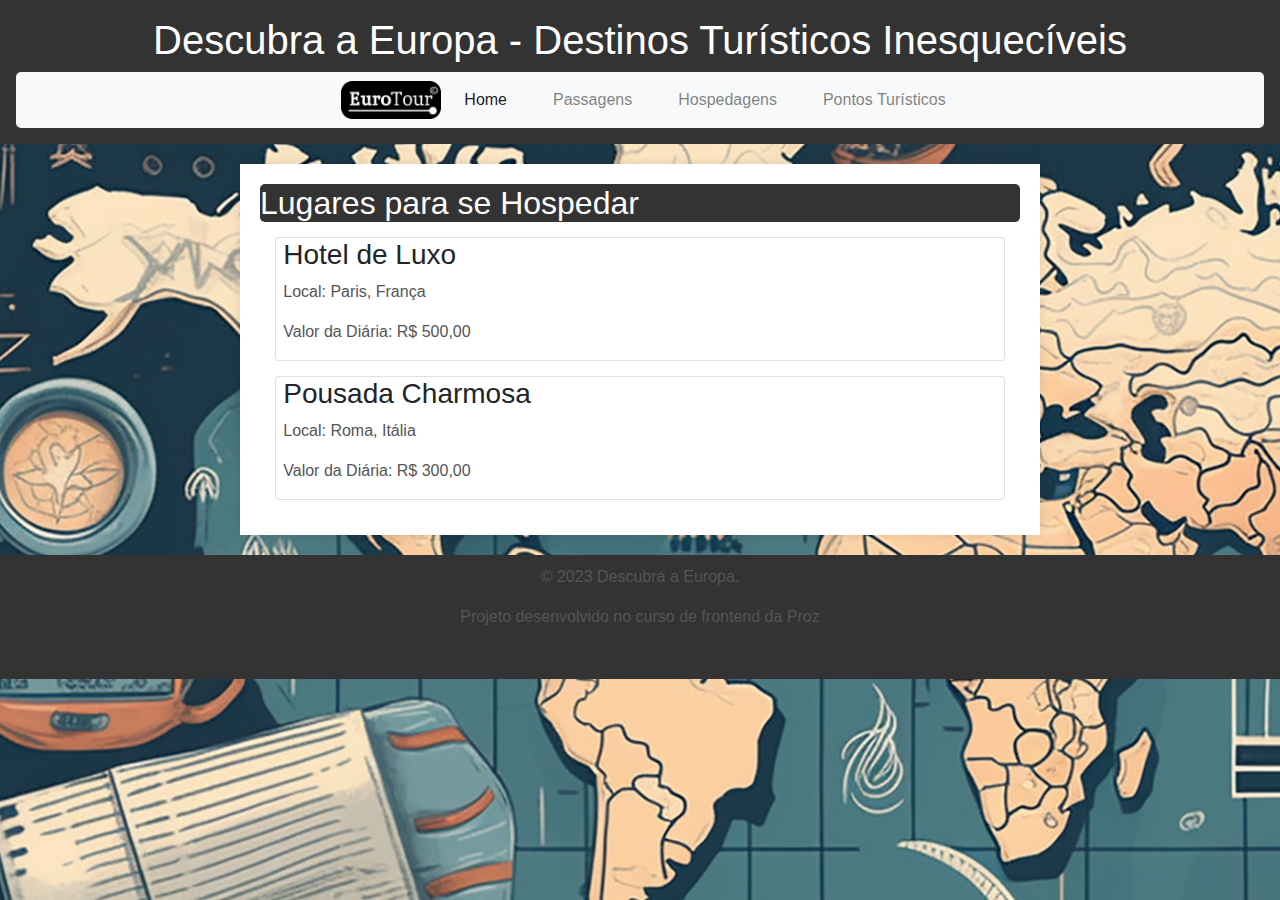
==== pages/hospedagens.html @ 01ff77d6 "feat: página de hospedagem" ====
<!DOCTYPE html>
<html lang="pt-br">

<head>
    <meta charset="UTF-8">
    <meta name="viewport" content="width=device-width, initial-scale=1.0">
    <link rel="icon" type="image/x-icon" href="../img/europa.png">
    <link rel="stylesheet" href="https://cdnjs.cloudflare.com/ajax/libs/font-awesome/6.4.2/css/all.min.css"
        integrity="sha512-z3gLpd7yknf1YoNbCzqRKc4qyor8gaKU1qmn+CShxbuBusANI9QpRohGBreCFkKxLhei6S9CQXFEbbKuqLg0DA=="
        crossorigin="anonymous" referrerpolicy="no-referrer" />
    <link rel="stylesheet" href="https://cdn.jsdelivr.net/npm/bootstrap@4.0.0/dist/css/bootstrap.min.css" integrity="sha384-Gn5384xqQ1aoWXA+058RXPxPg6fy4IWvTNh0E263XmFcJlSAwiGgFAW/dAiS6JXm" crossorigin="anonymous">
    <title>EuroTuor - hospedagens</title>
    <link rel="stylesheet" href="../css/style.css">
</head>

<body>

    <header class="header-logo">
        <h1>Descubra a Europa - Destinos Turísticos Inesquecíveis</h1>
        <nav class="navbar navbar-expand-lg navbar-light bg-light">
            <a class="navbar-brand" href="#">
                <button class="navbar-toggler" type="button" data-toggle="collapse" data-target="#navbarNav"
                aria-controls="navbarNav" aria-expanded="false" aria-label="Toggle navigation">
                <span class="navbar-toggler-icon"></span>
            </button></a>
            <div class="collapse navbar-collapse" id="navbarNav">
                <img src="../img/eurotour-logo-pb.png" alt="" id="nav-img-logo">
                <ul class="navbar-nav">
                    <li class="nav-item active">
                        <a class="nav-link" href="./index.html">Home<span class="sr-only"></span></a>
                    </li>
                    <li class="nav-item">
                        <a class="nav-link" href="./pages/passagens.html">Passagens</a>
                    </li>
                    <li class="nav-item">
                        <a class="nav-link" href="./pages/hospedagens.html">Hospedagens</a>
                    </li>
                    <li class="nav-item">
                        <a class="nav-link" href="./pages/pontosturisticos.html">Pontos Turísticos</a>
                    </li>
                </ul>
            </div>
        </nav>
    </header>

    <main class="destination-container">
        <h2>Lugares para se Hospedar</h2>
        
        <div class="card">
            <h3>Hotel de Luxo</h3>
            <p>Local: Paris, França</p>
            <p>Valor da Diária: R$ 500,00</p>
        </div>

        <div class="card">
            <h3>Pousada Charmosa</h3>
            <p>Local: Roma, Itália</p>
            <p>Valor da Diária: R$ 300,00</p>
        </div>
    </main>

    <footer>
        <p>&copy; 2023 Descubra a Europa.</p>
        <p>Projeto desenvolvido no curso de frontend da Proz</p>
        <div class="social-icons">
            <i class="fab fa-github fa-2x" onclick="redirectToURL('https://github.com/raonircl')"></i>
            <i class="fa-brands fa-linkedin fa-2x"
                onclick="redirectToURL('https://www.linkedin.com/in/raoni-cerqueira-027026211/')"></i>
        </div>
    </footer>

    <script src="https://code.jquery.com/jquery-3.6.4.min.js"></script>
    <script src="../script/script.js"></script>
    <script src="https://code.jquery.com/jquery-3.2.1.slim.min.js" integrity="sha384-KJ3o2DKtIkvYIK3UENzmM7KCkRr/rE9/Qpg6aAZGJwFDMVNA/GpGFF93hXpG5KkN" crossorigin="anonymous"></script>
    <script src="https://cdn.jsdelivr.net/npm/popper.js@1.12.9/dist/umd/popper.min.js" integrity="sha384-ApNbgh9B+Y1QKtv3Rn7W3mgPxhU9K/ScQsAP7hUibX39j7fakFPskvXusvfa0b4Q" crossorigin="anonymous"></script>
    <script src="https://cdn.jsdelivr.net/npm/bootstrap@4.0.0/dist/js/bootstrap.min.js" integrity="sha384-JZR6Spejh4U02d8jOt6vLEHfe/JQGiRRSQQxSfFWpi1MquVdAyjUar5+76PVCmYl" crossorigin="anonymous"></script>
</body>

</html>
---- css/style.css ----
body {
    font-family: Arial, sans-serif;
    margin: 0;
    padding: 0;
    background-color: #f4f4f4;
    background-image: url('../img/—Pngtree—travel\ around\ the\ world\ background_2253108.png');
    background-position: fixed;
}

header {
    background-color: #333;
    color: #fff;
    text-align: center;
    padding: 1em;
}

#nav-img-logo {
    max-width: 100px;
    height: auto;
}

#navbarNav {    
    justify-content: center;
}

.nav-item :hover {
    background-color: #b6b2b2;
    height: auto;
    border-radius: 5px;
}

.navbar-brand {
    margin: 0;
    padding: 15px;
}

.navbar {
    border-radius: 5px;
}

.nav-item {
    margin: 0 15px;
}

main {
    max-width: 800px;
    margin: 20px auto;
    padding: 20px;
    background-color: #fff;
    box-shadow: 0 0 10px rgba(0, 0, 0, 0.1);
}

section {
    padding: 80px;
    text-align: center;
}

.slider {
    position: relative;
    max-width: 600px;
    margin: 50px;
    overflow: hidden;
    box-shadow: 0 0 10px rgba(0, 0, 0, 0.1);
    background-color: #555;
    border-radius: 5%;
}

.slide img {
    display: block;
    margin: 0 auto;
    max-width: 100%;
    height: auto;
    border-radius: 5%;
}

.slide {
    display: none;
}

button {
    position: absolute;
    top: 50%;
    transform: translateY(-50%);
    font-size: 20px;
    padding: 10px;
    border: none;
    background-color: #333;
    color: #fff;
    cursor: pointer;
}

.prev {
    left: 10px;
}

.next {
    right: 10px;
}

h2 {
    color: #fff;
    background-color: #333;
    border-radius: 5px;
}

p {
    color: #555;
}

footer {
    text-align: center;
    padding: 10px;
    background-color: #333;
    color: #fff;
}

i {
    background-color: transparent;
    border: none;
    padding: 0;
    cursor: pointer;
    margin: 10px;
}

.card {
    text-align: left;
    text-indent: 1%;
    margin: 15px;
}

@media screen and (max-width: 768px) {
    body {
        background-position: center;
    }

    .navbar {
        margin: auto;
        height: auto;
    }

    .nav-link {
        width: 150px;
    }

    .nav-item {
        justify-content: center;
        align-items: center;
        display: flex;
    }

    main {
        max-width: 100%;
        padding: 10px;
    }

    section {
        padding: 30px;
    }

    .slider {
        margin: 20px;
    }

    button {
        font-size: 16px;
        padding: 8px;
    }

    h2 {
        font-size: 24px;
    }
}

@media screen and (max-width: 480px) {
    h1 {
        font-size: 24px;
    }

    section {
        padding: 20px;
    }

    .slider {
        margin: 10px;
    }

    button {
        font-size: 14px;
        padding: 6px;
    }

    p {
        font-size: 14px;
    }
}
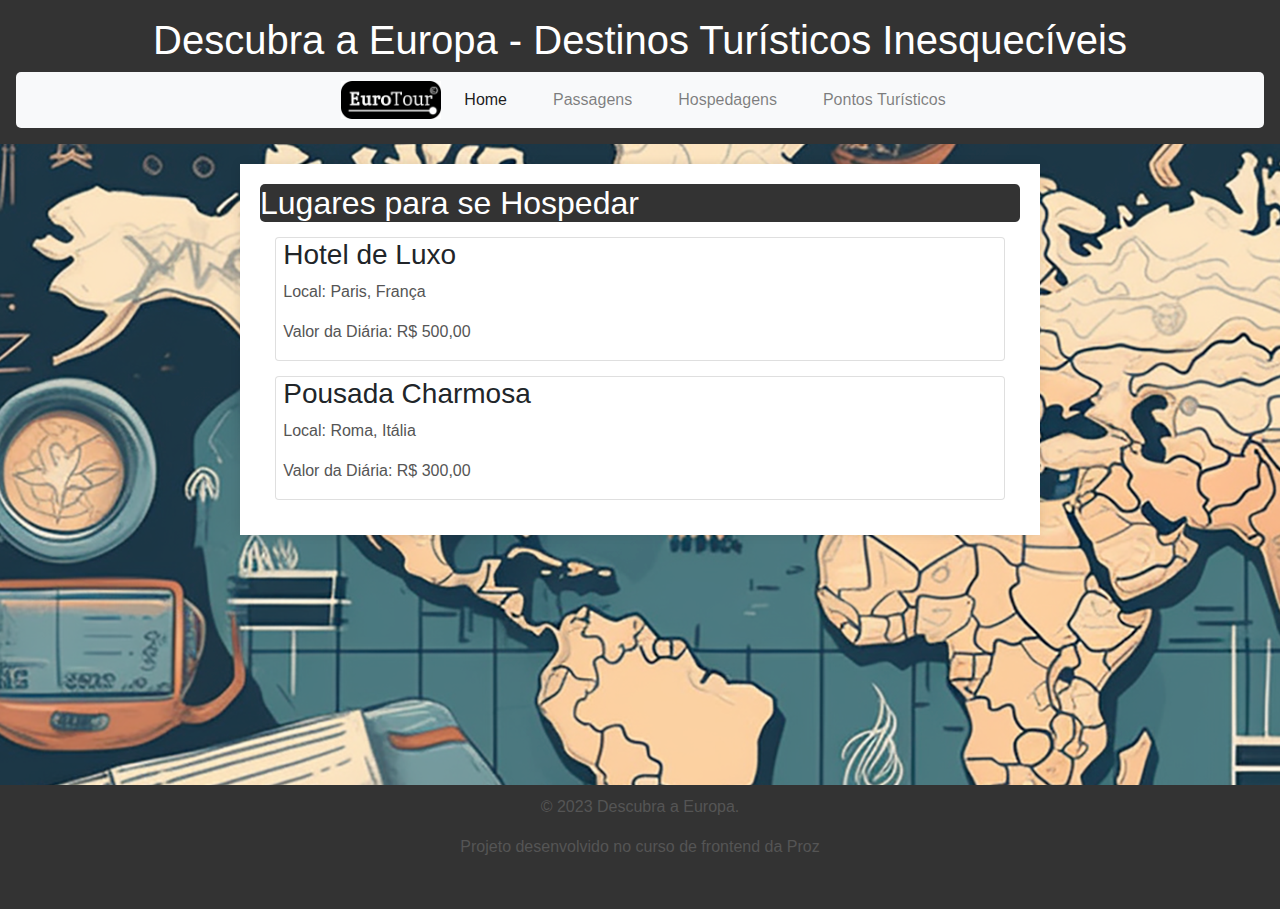
==== commit 10a5396d: "footer fixed no final da página, feat: página de passagens" ====
--- a/pages/hospedagens.html
+++ b/pages/hospedagens.html
@@ -8,7 +8,8 @@
     <link rel="stylesheet" href="https://cdnjs.cloudflare.com/ajax/libs/font-awesome/6.4.2/css/all.min.css"
         integrity="sha512-z3gLpd7yknf1YoNbCzqRKc4qyor8gaKU1qmn+CShxbuBusANI9QpRohGBreCFkKxLhei6S9CQXFEbbKuqLg0DA=="
         crossorigin="anonymous" referrerpolicy="no-referrer" />
-    <link rel="stylesheet" href="https://cdn.jsdelivr.net/npm/bootstrap@4.0.0/dist/css/bootstrap.min.css" integrity="sha384-Gn5384xqQ1aoWXA+058RXPxPg6fy4IWvTNh0E263XmFcJlSAwiGgFAW/dAiS6JXm" crossorigin="anonymous">
+    <link rel="stylesheet" href="https://cdn.jsdelivr.net/npm/bootstrap@4.0.0/dist/css/bootstrap.min.css"
+        integrity="sha384-Gn5384xqQ1aoWXA+058RXPxPg6fy4IWvTNh0E263XmFcJlSAwiGgFAW/dAiS6JXm" crossorigin="anonymous">
     <title>EuroTuor - hospedagens</title>
     <link rel="stylesheet" href="../css/style.css">
 </head>
@@ -20,9 +21,9 @@
         <nav class="navbar navbar-expand-lg navbar-light bg-light">
             <a class="navbar-brand" href="#">
                 <button class="navbar-toggler" type="button" data-toggle="collapse" data-target="#navbarNav"
-                aria-controls="navbarNav" aria-expanded="false" aria-label="Toggle navigation">
-                <span class="navbar-toggler-icon"></span>
-            </button></a>
+                    aria-controls="navbarNav" aria-expanded="false" aria-label="Toggle navigation">
+                    <span class="navbar-toggler-icon"></span>
+                </button></a>
             <div class="collapse navbar-collapse" id="navbarNav">
                 <img src="../img/eurotour-logo-pb.png" alt="" id="nav-img-logo">
                 <ul class="navbar-nav">
@@ -45,7 +46,7 @@
 
     <main class="destination-container">
         <h2>Lugares para se Hospedar</h2>
-        
+
         <div class="card">
             <h3>Hotel de Luxo</h3>
             <p>Local: Paris, França</p>
@@ -71,9 +72,15 @@
 
     <script src="https://code.jquery.com/jquery-3.6.4.min.js"></script>
     <script src="../script/script.js"></script>
-    <script src="https://code.jquery.com/jquery-3.2.1.slim.min.js" integrity="sha384-KJ3o2DKtIkvYIK3UENzmM7KCkRr/rE9/Qpg6aAZGJwFDMVNA/GpGFF93hXpG5KkN" crossorigin="anonymous"></script>
-    <script src="https://cdn.jsdelivr.net/npm/popper.js@1.12.9/dist/umd/popper.min.js" integrity="sha384-ApNbgh9B+Y1QKtv3Rn7W3mgPxhU9K/ScQsAP7hUibX39j7fakFPskvXusvfa0b4Q" crossorigin="anonymous"></script>
-    <script src="https://cdn.jsdelivr.net/npm/bootstrap@4.0.0/dist/js/bootstrap.min.js" integrity="sha384-JZR6Spejh4U02d8jOt6vLEHfe/JQGiRRSQQxSfFWpi1MquVdAyjUar5+76PVCmYl" crossorigin="anonymous"></script>
+    <script src="https://code.jquery.com/jquery-3.2.1.slim.min.js"
+        integrity="sha384-KJ3o2DKtIkvYIK3UENzmM7KCkRr/rE9/Qpg6aAZGJwFDMVNA/GpGFF93hXpG5KkN"
+        crossorigin="anonymous"></script>
+    <script src="https://cdn.jsdelivr.net/npm/popper.js@1.12.9/dist/umd/popper.min.js"
+        integrity="sha384-ApNbgh9B+Y1QKtv3Rn7W3mgPxhU9K/ScQsAP7hUibX39j7fakFPskvXusvfa0b4Q"
+        crossorigin="anonymous"></script>
+    <script src="https://cdn.jsdelivr.net/npm/bootstrap@4.0.0/dist/js/bootstrap.min.js"
+        integrity="sha384-JZR6Spejh4U02d8jOt6vLEHfe/JQGiRRSQQxSfFWpi1MquVdAyjUar5+76PVCmYl"
+        crossorigin="anonymous"></script>
 </body>
 
 </html>--- a/css/style.css
+++ b/css/style.css
@@ -1,7 +1,9 @@
 body {
     font-family: Arial, sans-serif;
+    position: relative;
     margin: 0;
     padding: 0;
+    min-height: 100vh;
     background-color: #f4f4f4;
     background-image: url('../img/—Pngtree—travel\ around\ the\ world\ background_2253108.png');
     background-position: fixed;
@@ -108,10 +110,14 @@
 }
 
 footer {
+    position: relative;
+    bottom: 0;
+    width: 100%;
     text-align: center;
     padding: 10px;
     background-color: #333;
     color: #fff;
+    margin-top: 250px;
 }
 
 i {
@@ -169,6 +175,16 @@
     h2 {
         font-size: 24px;
     }
+
+    footer {
+        position: fixed;
+        bottom: 0;
+        width: 100%;
+        text-align: center;
+        padding: 10px;
+        background-color: #333;
+        color: #fff;
+    }
 }
 
 @media screen and (max-width: 480px) {
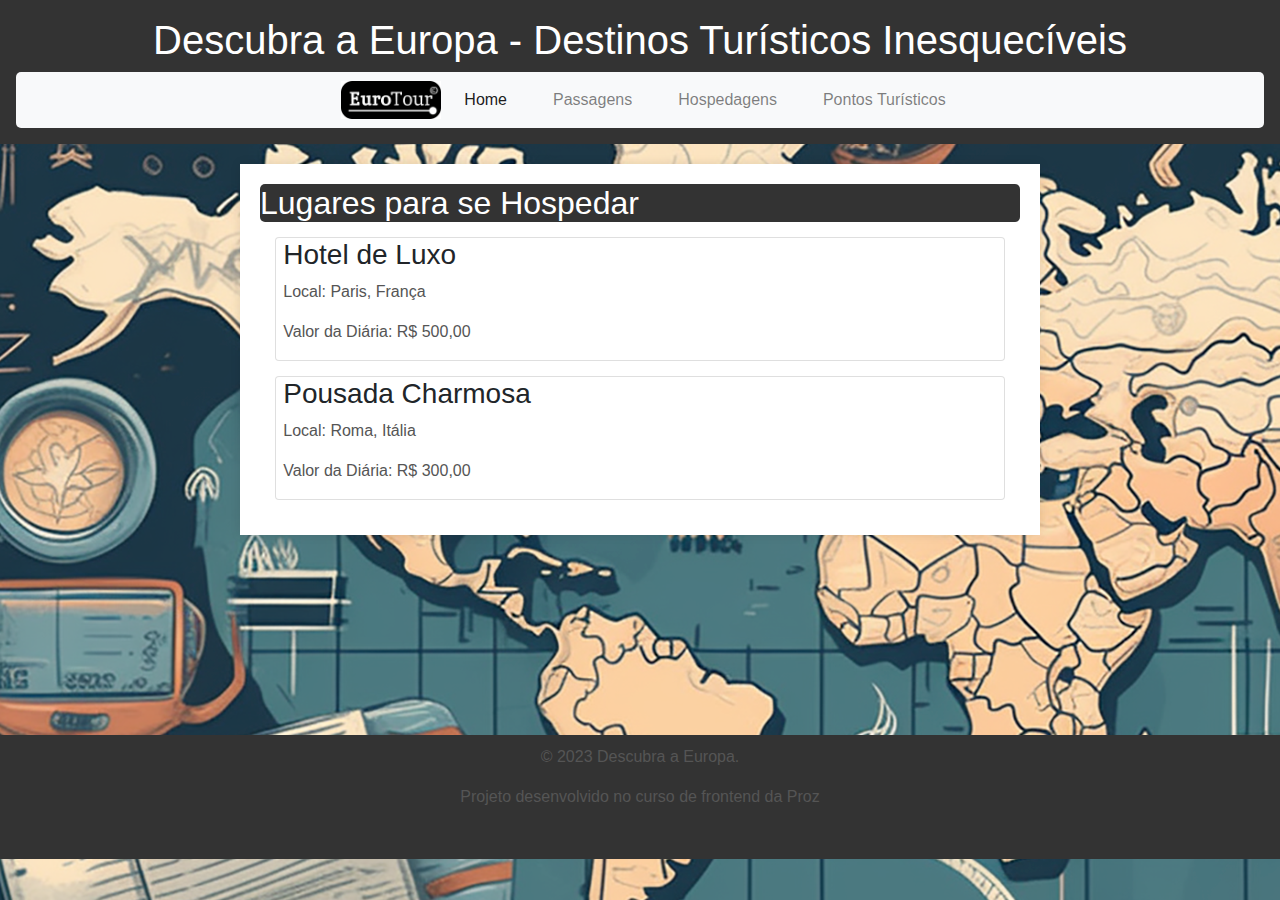
==== commit e96d40ca: "fix: href da página hospedagem e passagens" ====
--- a/pages/hospedagens.html
+++ b/pages/hospedagens.html
@@ -28,16 +28,16 @@
                 <img src="../img/eurotour-logo-pb.png" alt="" id="nav-img-logo">
                 <ul class="navbar-nav">
                     <li class="nav-item active">
-                        <a class="nav-link" href="./index.html">Home<span class="sr-only"></span></a>
+                        <a class="nav-link" href="../index.html">Home<span class="sr-only"></span></a>
                     </li>
                     <li class="nav-item">
-                        <a class="nav-link" href="./pages/passagens.html">Passagens</a>
+                        <a class="nav-link" href="./passagens.html">Passagens</a>
                     </li>
                     <li class="nav-item">
-                        <a class="nav-link" href="./pages/hospedagens.html">Hospedagens</a>
+                        <a class="nav-link" href="./hospedagens.html">Hospedagens</a>
                     </li>
                     <li class="nav-item">
-                        <a class="nav-link" href="./pages/pontosturisticos.html">Pontos Turísticos</a>
+                        <a class="nav-link" href="./pontosturisticos.html">Pontos Turísticos</a>
                     </li>
                 </ul>
             </div>
--- a/css/style.css
+++ b/css/style.css
@@ -117,7 +117,7 @@
     padding: 10px;
     background-color: #333;
     color: #fff;
-    margin-top: 250px;
+    margin-top: 200px;
 }
 
 i {
@@ -134,9 +134,18 @@
     margin: 15px;
 }
 
+#btn-pass {
+    justify-content: center;
+    display: flex;
+    align-items: center;
+    text-align: center;
+    border-radius: 5px;
+}
+
 @media screen and (max-width: 768px) {
     body {
         background-position: center;
+        margin-bottom: 150px;
     }
 
     .navbar {
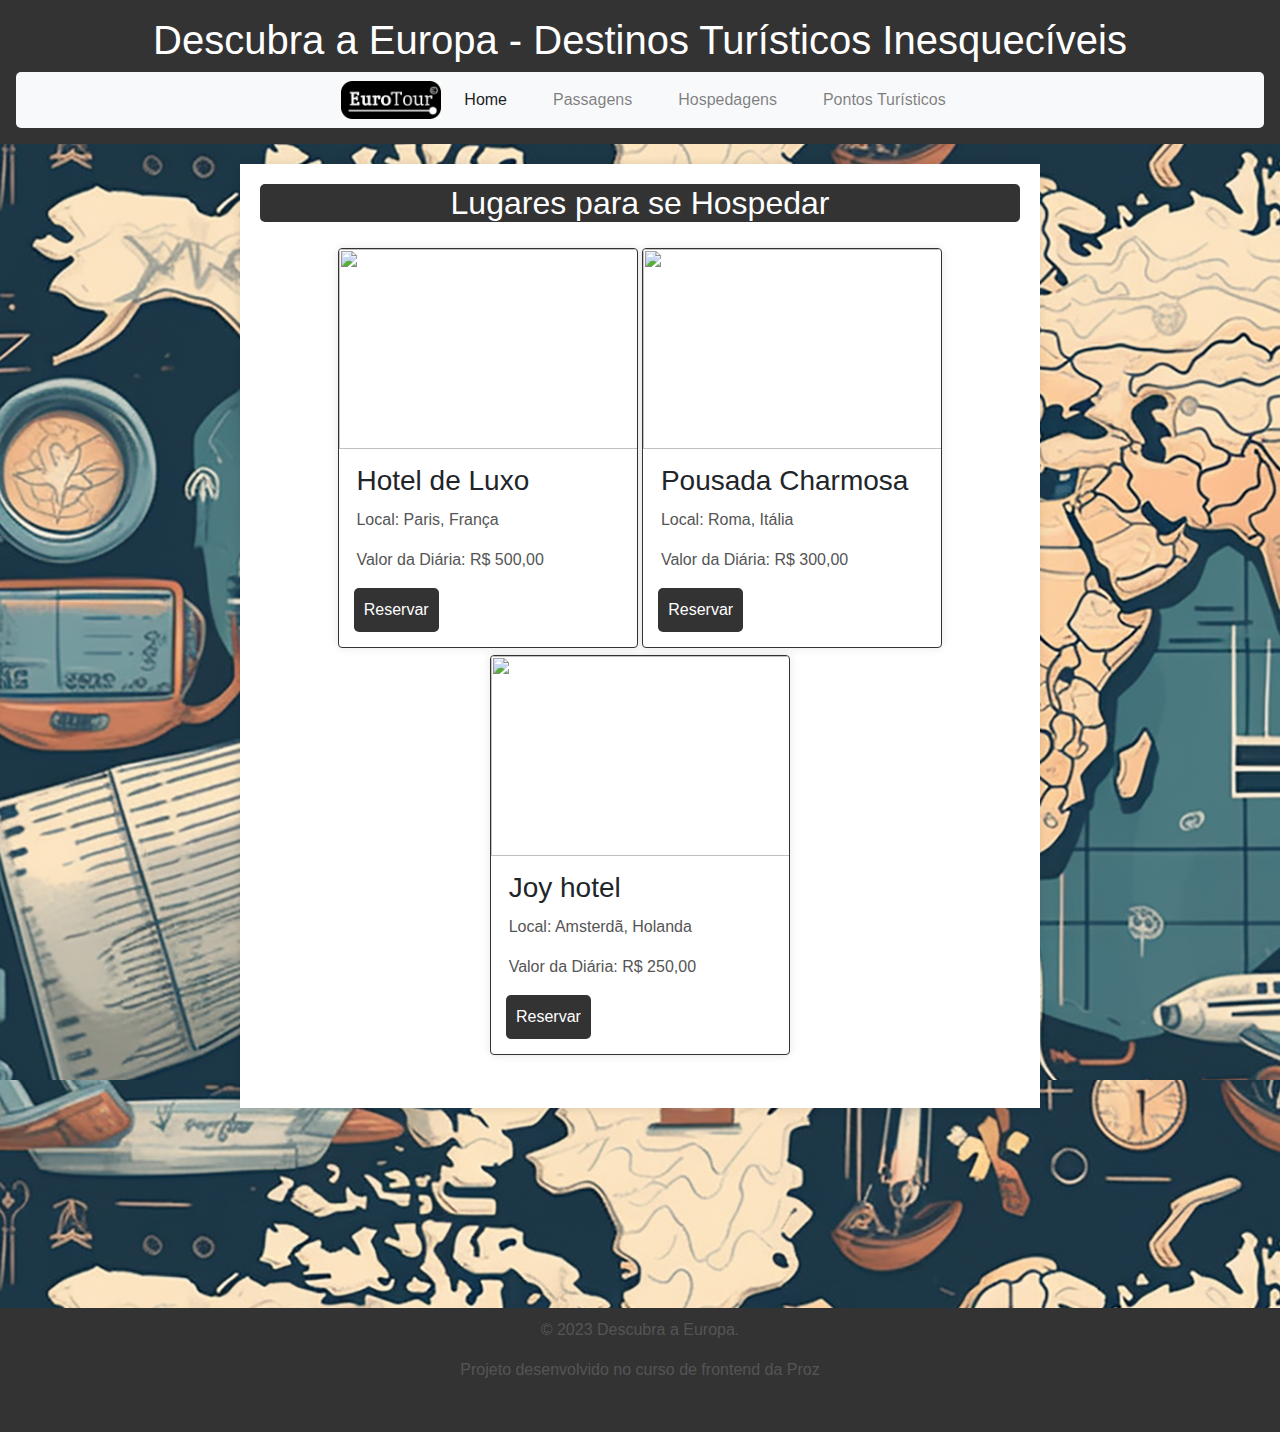
==== commit 2d583f99: "fix: card hospedagens, feat: pontos turisticos" ====
--- a/pages/hospedagens.html
+++ b/pages/hospedagens.html
@@ -46,18 +46,40 @@
 
     <main class="destination-container">
         <h2>Lugares para se Hospedar</h2>
+        
+        <section class="hostel">
+            <div class="card">
+                <img src="https://content.r9cdn.net/rimg/kimg/4e/d8/35098790-5c139915-34.jpg?width=226&height=200&xhint=1080&yhint=666&crop=true&watermarkheight=14&watermarkpadding=5"
+                alt="">
+                <div class="card-info">
+                    <h3>Hotel de Luxo</h3>
+                    <p>Local: Paris, França</p>
+                    <p>Valor da Diária: R$ 500,00</p>
+                    <button class="reserve-btn">Reservar</button>
+                </div>
+            </div>
 
-        <div class="card">
-            <h3>Hotel de Luxo</h3>
-            <p>Local: Paris, França</p>
-            <p>Valor da Diária: R$ 500,00</p>
-        </div>
+            <div class="card">
+                <img src="https://cf2.bstatic.com/xdata/images/hotel/square200/44743773.webp?k=a400020861909f98f9b4f3687640e0c1972cab6ea73e8bdbf10061fe3b1c96be&o=" alt="">
+                <div class="card-info">
+                    <h3>Pousada Charmosa</h3>
+                    <p>Local: Roma, Itália</p>
+                    <p>Valor da Diária: R$ 300,00</p>
+                    <button class="reserve-btn">Reservar</button>
+                </div>
+            </div>
 
-        <div class="card">
-            <h3>Pousada Charmosa</h3>
-            <p>Local: Roma, Itália</p>
-            <p>Valor da Diária: R$ 300,00</p>
-        </div>
+            <div class="card">
+                <img src="https://cf2.bstatic.com/xdata/images/hotel/square200/115856740.webp?k=6eb35a61c1101f8cf95bb824facbc7cc0194235f52d936d55654b09b7d194be2&o=" alt="">
+                <div class="card-info">
+                    <h3>Joy hotel</h3>
+                    <p>Local: Amsterdã, Holanda</p>
+                    <p>Valor da Diária: R$ 250,00</p>
+                    <button class="reserve-btn">Reservar</button>
+                </div>
+            </div>
+        </section>
+
     </main>
 
     <footer>
--- a/css/style.css
+++ b/css/style.css
@@ -25,7 +25,7 @@
     justify-content: center;
 }
 
-.nav-item :hover {
+.nav-item:hover {
     background-color: #b6b2b2;
     height: auto;
     border-radius: 5px;
@@ -79,15 +79,16 @@
     display: none;
 }
 
-button {
+.slider button {
     position: absolute;
     top: 50%;
     transform: translateY(-50%);
-    font-size: 20px;
+    font-size: 15px;
     padding: 10px;
     border: none;
     background-color: #333;
     color: #fff;
+    border-radius: 5px;
     cursor: pointer;
 }
 
@@ -103,6 +104,8 @@
     color: #fff;
     background-color: #333;
     border-radius: 5px;
+    justify-content: center;
+    text-align: center;
 }
 
 p {
@@ -129,9 +132,47 @@
 }
 
 .card {
+    display: inline-block;
+    max-width: 300px;
+    height: 400px;
+    border: 1px solid #333;
+    overflow: hidden;
+    box-shadow: 0 0 10px rgba(0, 0, 0, 0.1);
+}
+
+.card h3 {
+    margin-bottom: 10px;
+}
+
+.card-info {
     text-align: left;
     text-indent: 1%;
     margin: 15px;
+    height: 150px;
+}
+
+.card img {
+    width: 300px;
+    height: 200px;
+    object-fit: cover;
+}
+
+.reserve-btn {
+    position: relative;
+    bottom: 0;
+    font-size: 16px;
+    padding: 10px;
+    border: none;
+    background-color: #333;
+    color: #fff;
+    border-radius: 5px;
+    cursor: pointer;
+}
+
+.hostel {
+    padding: 1px;
+    margin: 25px;
+    height: auto;
 }
 
 #btn-pass {
@@ -183,6 +224,10 @@
 
     h2 {
         font-size: 24px;
+    }
+
+    .hostel {
+        margin: 25px;
     }
 
     footer {
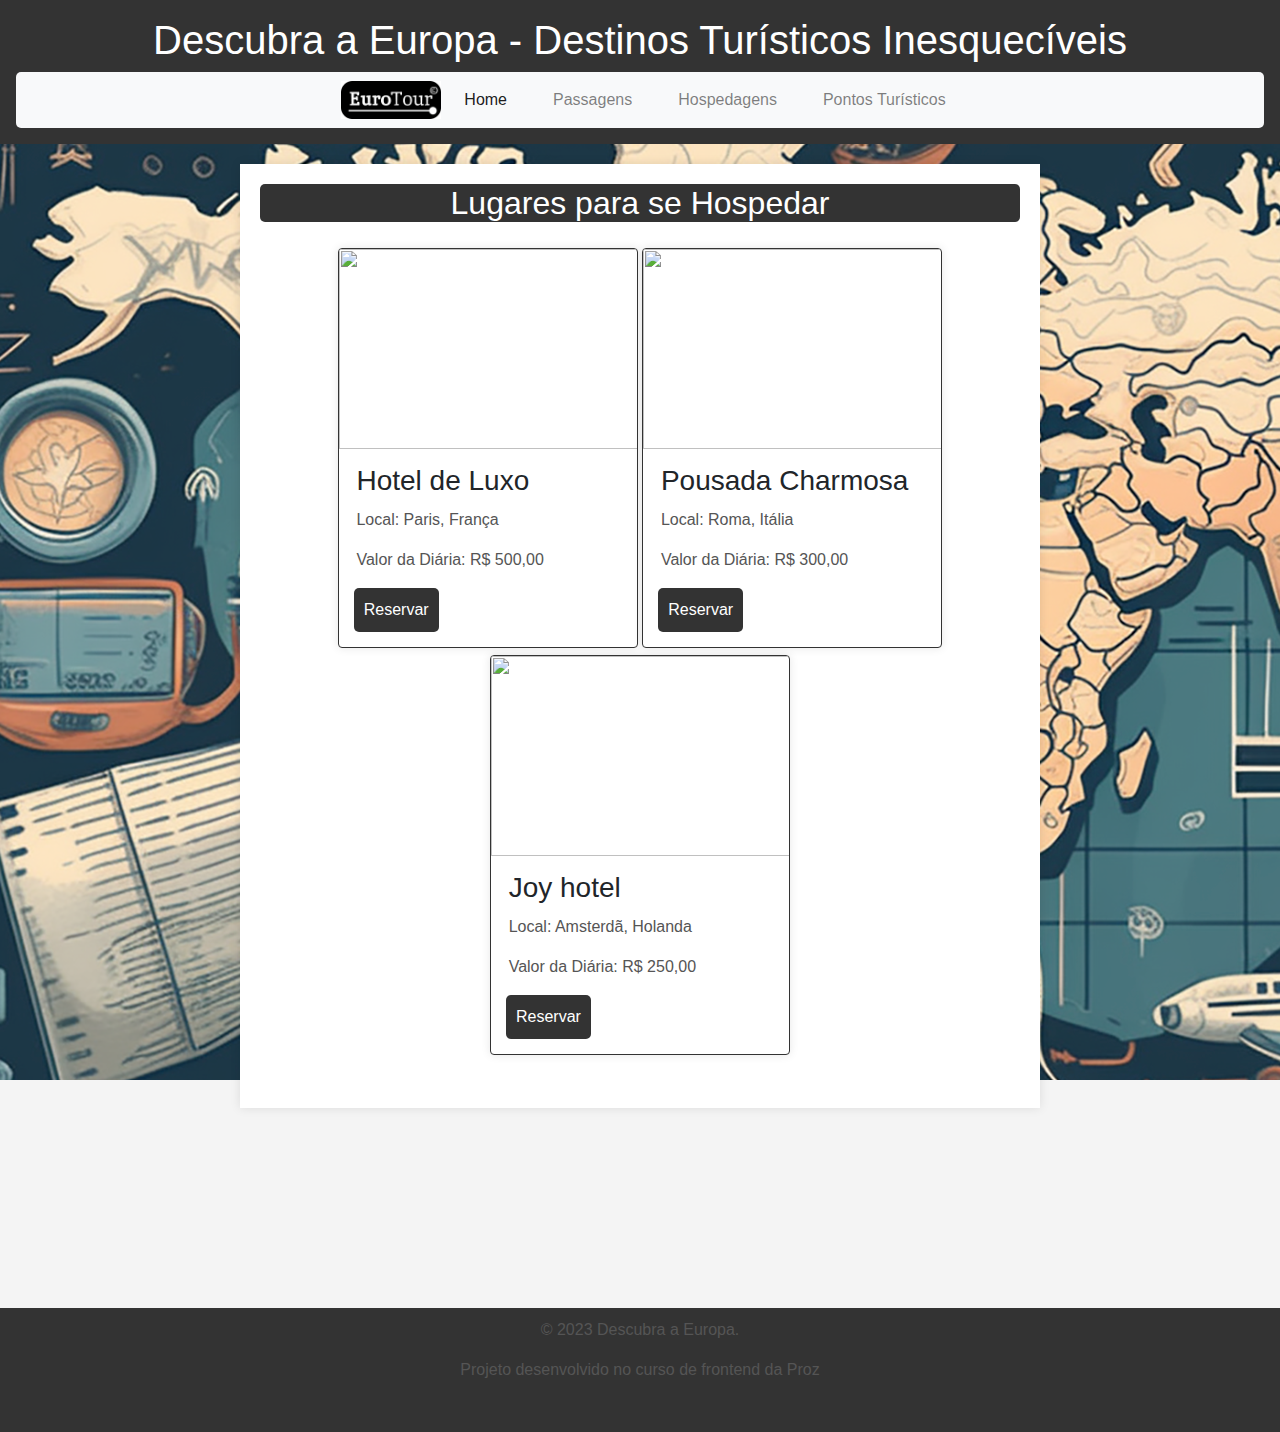
==== commit f64b4dbd: "fix: posição do background e footer" ====
--- a/pages/hospedagens.html
+++ b/pages/hospedagens.html
@@ -82,7 +82,7 @@
 
     </main>
 
-    <footer>
+    <footer id="myFooter">
         <p>&copy; 2023 Descubra a Europa.</p>
         <p>Projeto desenvolvido no curso de frontend da Proz</p>
         <div class="social-icons">
--- a/css/style.css
+++ b/css/style.css
@@ -6,7 +6,8 @@
     min-height: 100vh;
     background-color: #f4f4f4;
     background-image: url('../img/—Pngtree—travel\ around\ the\ world\ background_2253108.png');
-    background-position: fixed;
+    background-attachment: fixed;
+    background-repeat: no-repeat;
 }
 
 header {
